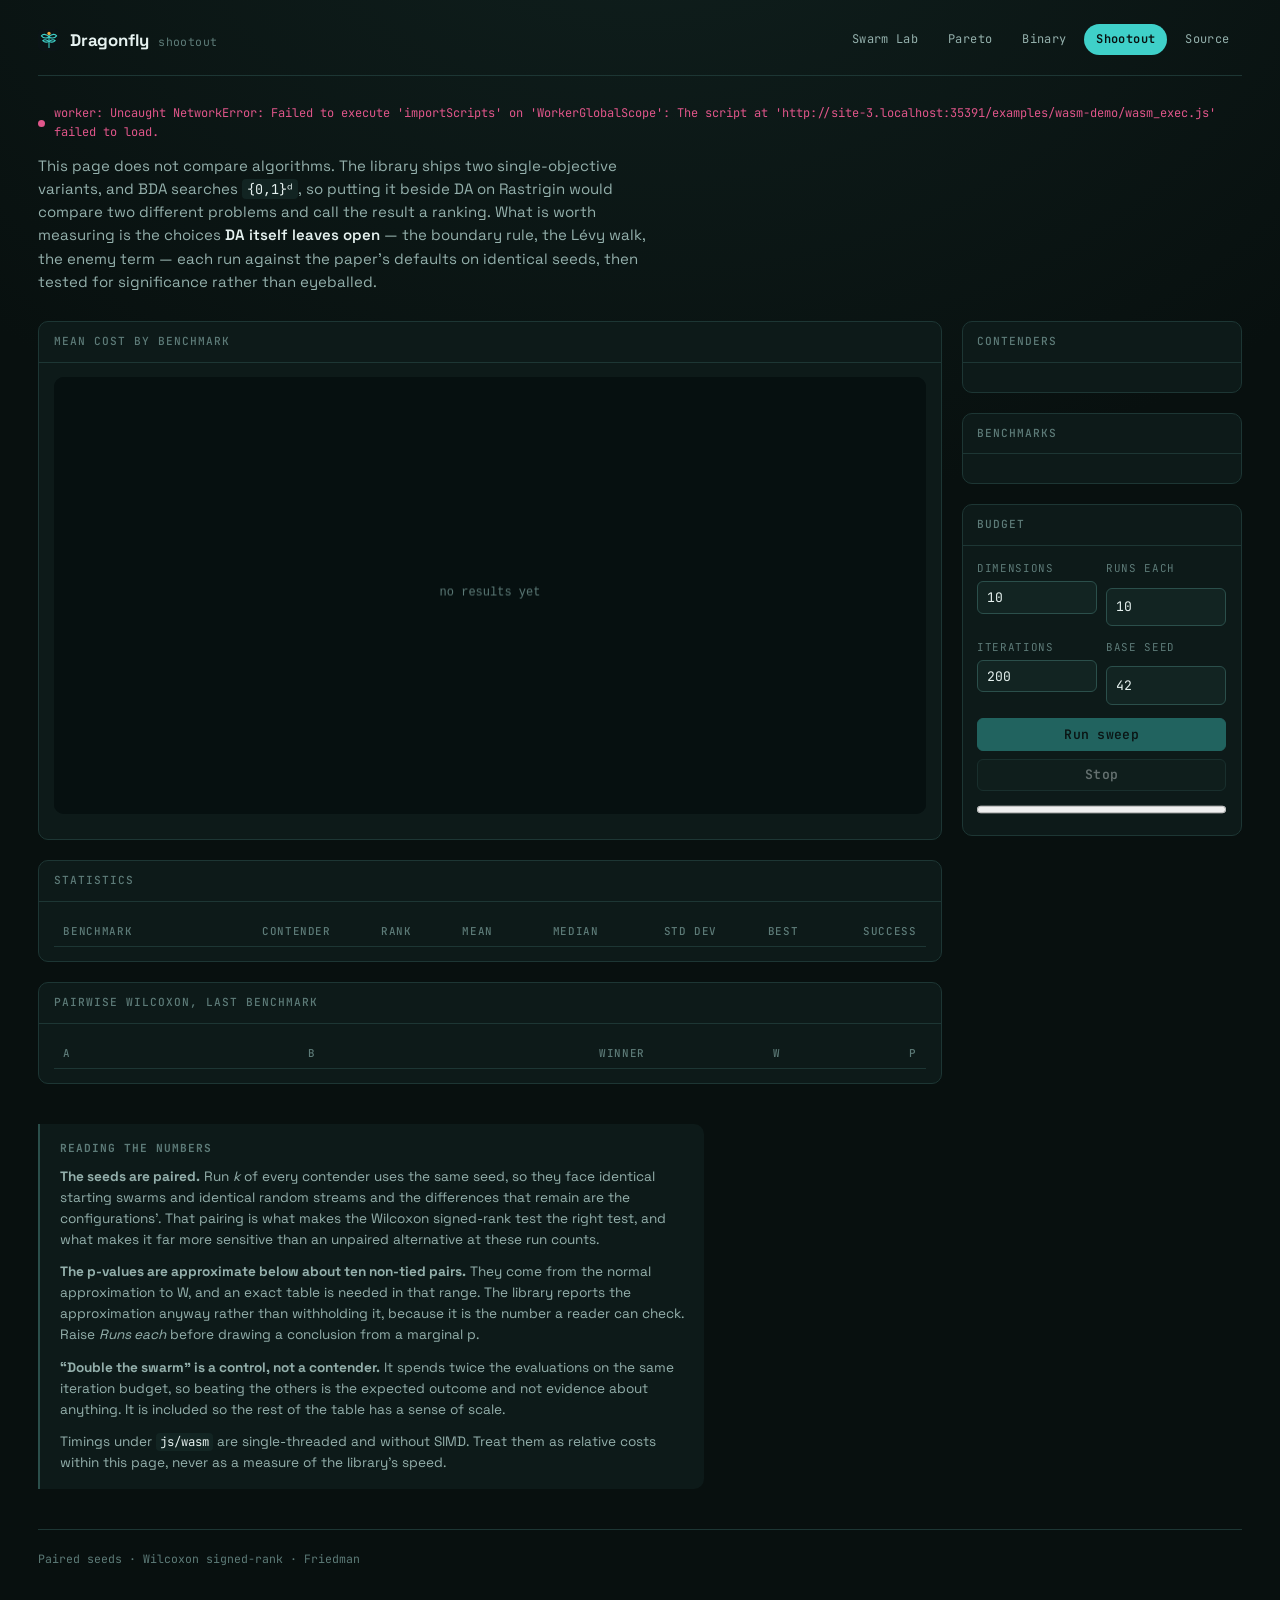
==== examples/wasm-demo/benchmark.html @ a9129103 "feat: a four-page WebAssembly demo, and the MODA observer it needed The library had nothing a visito" ====
<!doctype html>
<html lang="en">
  <head>
    <meta charset="utf-8" />
    <meta name="viewport" content="width=device-width, initial-scale=1" />
    <title>Shootout · Dragonfly</title>
    <meta
      name="description"
      content="Which of DA's configurable choices actually matter, measured with paired seeds, Wilcoxon signed-rank tests and a Friedman test."
    />
    <link rel="icon" href="favicon.svg" />
    <link rel="preconnect" href="https://fonts.googleapis.com" />
    <link rel="preconnect" href="https://fonts.gstatic.com" crossorigin />
    <link
      href="https://fonts.googleapis.com/css2?family=JetBrains+Mono:wght@400;500&family=Space+Grotesk:wght@400;500;600;700&display=swap"
      rel="stylesheet"
    />
    <link rel="stylesheet" href="style.css" />

    <!--
      DOM CONTRACT — read this before touching bench.js.

      Ids bench.js binds to:
        #status           status readout; data-state="ready|error|loading"
        #chart            grouped bar chart, drawn by bench-chart.js
        #contenders       checkbox list, filled from info()
        #benchmarks       checkbox list, filled from info()
        #dimensions #iterations #runs #seed   <input type=number>
        #start #stop      buttons
        #progress         <progress>
        #progressNote     "n of m benchmarks"
        #statsTable       <tbody> for the per-benchmark statistics
        #wilcoxonTable    <tbody> for the pairwise tests
        #friedman         <p> for the Friedman result
        #budget           estimated run count, updated as the form changes

      Note: this page does NOT load wasm_exec.js on the main thread. The wasm
      instance lives in bench-worker.js.
    -->
  </head>
  <body>
    <header class="masthead">
      <h1 class="wordmark">
        <img class="glyph" src="favicon.svg" alt="" />
        Dragonfly
        <span class="sub">shootout</span>
      </h1>
      <nav>
        <a href="index.html">Swarm Lab</a>
        <a href="pareto.html">Pareto</a>
        <a href="binary.html">Binary</a>
        <a href="benchmark.html" aria-current="page">Shootout</a>
        <a href="https://github.com/CWBudde/dragonfly">Source</a>
      </nav>
    </header>

    <p class="status" id="status" data-state="loading">Loading WebAssembly…</p>

    <p class="lede">
      This page does not compare algorithms. The library ships two
      single-objective variants, and BDA searches <code>{0,1}ᵈ</code>, so putting
      it beside DA on Rastrigin would compare two different problems and call
      the result a ranking. What is worth measuring is the choices
      <strong>DA itself leaves open</strong> — the boundary rule, the Lévy walk,
      the enemy term — each run against the paper's defaults on identical seeds,
      then tested for significance rather than eyeballed.
    </p>

    <div class="instrument">
      <section class="stage-wrap">
        <section class="panel">
          <h2>Mean cost by benchmark</h2>
          <div class="panel-body">
            <canvas id="chart" width="900" height="420" style="aspect-ratio: 16 / 8"></canvas>
            <ul class="legend" id="chartLegend"></ul>
          </div>
        </section>

        <section class="panel" style="margin-top: var(--gap)">
          <h2>Statistics</h2>
          <div class="panel-body table-scroll">
            <table>
              <thead>
                <tr>
                  <th>Benchmark</th>
                  <th>Contender</th>
                  <th>Rank</th>
                  <th>Mean</th>
                  <th>Median</th>
                  <th>Std dev</th>
                  <th>Best</th>
                  <th>Success</th>
                </tr>
              </thead>
              <tbody id="statsTable"></tbody>
            </table>
          </div>
        </section>

        <section class="panel" style="margin-top: var(--gap)">
          <h2>Pairwise Wilcoxon, last benchmark</h2>
          <div class="panel-body">
            <p class="note" id="friedman"></p>
            <div class="table-scroll">
              <table>
                <thead>
                  <tr>
                    <th>A</th>
                    <th>B</th>
                    <th>Winner</th>
                    <th>W</th>
                    <th>p</th>
                  </tr>
                </thead>
                <tbody id="wilcoxonTable"></tbody>
              </table>
            </div>
          </div>
        </section>
      </section>

      <div>
        <section class="panel">
          <h2>Contenders</h2>
          <div class="panel-body" id="contenders"></div>
        </section>

        <section class="panel" style="margin-top: var(--gap)">
          <h2>Benchmarks</h2>
          <div class="panel-body" id="benchmarks"></div>
        </section>

        <section class="panel" style="margin-top: var(--gap)">
          <h2>Budget</h2>
          <div class="panel-body">
            <div class="field field-pair">
              <div class="field">
                <label for="dimensions">Dimensions</label>
                <input type="number" id="dimensions" min="2" value="10" />
              </div>
              <div class="field">
                <label for="runs">Runs each</label>
                <input type="number" id="runs" min="2" value="10" />
              </div>
            </div>
            <div class="field field-pair">
              <div class="field">
                <label for="iterations">Iterations</label>
                <input type="number" id="iterations" min="1" value="200" />
              </div>
              <div class="field">
                <label for="seed">Base seed</label>
                <input type="number" id="seed" value="42" />
              </div>
            </div>
            <p class="note" id="budget"></p>
            <div class="button-row" style="margin-bottom: 0.5rem">
              <button type="button" class="primary" id="start">Run sweep</button>
            </div>
            <div class="button-row">
              <button type="button" id="stop" disabled>Stop</button>
            </div>
            <progress id="progress" value="0" max="1" style="width: 100%; margin-top: 0.7rem"></progress>
            <p class="note" id="progressNote"></p>
          </div>
        </section>
      </div>
    </div>

    <aside class="caveat">
      <h2>Reading the numbers</h2>
      <p>
        <strong>The seeds are paired.</strong> Run <em>k</em> of every contender
        uses the same seed, so they face identical starting swarms and identical
        random streams and the differences that remain are the configurations'.
        That pairing is what makes the Wilcoxon signed-rank test the right test,
        and what makes it far more sensitive than an unpaired alternative at
        these run counts.
      </p>
      <p>
        <strong>The p-values are approximate below about ten non-tied pairs.</strong>
        They come from the normal approximation to W, and an exact table is
        needed in that range. The library reports the approximation anyway
        rather than withholding it, because it is the number a reader can check.
        Raise <em>Runs each</em> before drawing a conclusion from a marginal p.
      </p>
      <p>
        <strong>“Double the swarm” is a control, not a contender.</strong> It
        spends twice the evaluations on the same iteration budget, so beating the
        others is the expected outcome and not evidence about anything. It is
        included so the rest of the table has a sense of scale.
      </p>
      <p>
        Timings under <code>js/wasm</code> are single-threaded and without SIMD.
        Treat them as relative costs within this page, never as a measure of the
        library's speed.
      </p>
    </aside>

    <footer class="page">
      <span>Paired seeds · Wilcoxon signed-rank · Friedman</span>
      <span id="buildInfo"></span>
    </footer>

    <script src="boot.js"></script>
    <script src="render.js"></script>
    <script src="bench-chart.js"></script>
    <script src="bench.js"></script>
  </body>
</html>
---- examples/wasm-demo/style.css ----
/*
 * style.css — shared across every page of the Dragonfly demo.
 *
 * The palette is one idea: a dark petrol ground, one cool accent for the swarm,
 * and two warm ones reserved exclusively for the food source and the enemy.
 * Those two colours are never used for anything else on any page, because the
 * whole point of the Swarm Lab is that a reader can find X⁺ and X⁻ at a glance.
 */

:root {
  --ground: #08100f;
  --panel: #0d1a19;
  --panel-high: #122422;
  --rule: #1d3634;
  --rule-bright: #2b4f4b;

  --ink: #e6f2f0;
  --ink-dim: #94b0ac;
  --ink-faint: #5d7b78;

  /* The swarm and its two attractors. Reserved; see the file comment. */
  --swarm: #3fd0c9;
  --food: #f0a63c;
  --enemy: #e0568a;

  /* The three branches of the step update, in the order run.go reports them. */
  --branch-food: #f0a63c;
  --branch-swarm: #3fd0c9;
  --branch-levy: #a98cf0;

  --ok: #59d98b;
  --warn: #f0a63c;
  --bad: #e0568a;

  --display: "Space Grotesk", "Segoe UI", system-ui, sans-serif;
  --mono: "JetBrains Mono", ui-monospace, "SF Mono", Menlo, monospace;

  --gap: 1.25rem;
  --radius: 10px;
}

* {
  box-sizing: border-box;
}

html {
  background: var(--ground);
}

body {
  margin: 0;
  padding: 0 clamp(0.75rem, 3vw, 2.5rem) 4rem;
  background:
    radial-gradient(120% 70% at 50% -10%, #10201e 0%, transparent 60%),
    var(--ground);
  color: var(--ink);
  font-family: var(--display);
  font-size: 15px;
  line-height: 1.55;
  -webkit-font-smoothing: antialiased;
}

a {
  color: var(--swarm);
  text-decoration-color: var(--rule-bright);
  text-underline-offset: 3px;
}

a:hover {
  text-decoration-color: currentColor;
}

/* ── masthead ───────────────────────────────────────────────────────────── */

.masthead {
  display: flex;
  align-items: center;
  gap: var(--gap);
  flex-wrap: wrap;
  padding: 1.5rem 0 1.25rem;
  border-bottom: 1px solid var(--rule);
  margin-bottom: 1.75rem;
}

.wordmark {
  display: flex;
  align-items: baseline;
  gap: 0.6rem;
  font-weight: 700;
  font-size: 1.05rem;
  letter-spacing: -0.01em;
  margin: 0;
}

.wordmark .glyph {
  width: 22px;
  height: 22px;
  align-self: center;
}

.wordmark .sub {
  font-family: var(--mono);
  font-size: 0.72rem;
  font-weight: 400;
  color: var(--ink-faint);
  letter-spacing: 0.04em;
}

.masthead nav {
  display: flex;
  gap: 0.35rem;
  flex-wrap: wrap;
  margin-left: auto;
}

.masthead nav a {
  font-family: var(--mono);
  font-size: 0.75rem;
  letter-spacing: 0.03em;
  padding: 0.34rem 0.7rem;
  border-radius: 999px;
  border: 1px solid transparent;
  color: var(--ink-dim);
  text-decoration: none;
}

.masthead nav a:hover {
  color: var(--ink);
  border-color: var(--rule-bright);
}

.masthead nav a[aria-current="page"] {
  color: var(--ground);
  background: var(--swarm);
  font-weight: 600;
}

/* ── status line ────────────────────────────────────────────────────────── */

.status {
  display: flex;
  align-items: center;
  gap: 0.55rem;
  font-family: var(--mono);
  font-size: 0.75rem;
  color: var(--ink-dim);
  min-height: 1.4rem;
}

.status::before {
  content: "";
  width: 7px;
  height: 7px;
  border-radius: 50%;
  background: var(--ink-faint);
  flex: none;
}

.status[data-state="ready"]::before {
  background: var(--ok);
}

.status[data-state="loading"]::before {
  background: var(--warn);
  animation: pulse 1.1s ease-in-out infinite;
}

.status[data-state="error"]::before {
  background: var(--bad);
}

.status[data-state="error"] {
  color: var(--bad);
}

@keyframes pulse {
  50% {
    opacity: 0.25;
  }
}

@media (prefers-reduced-motion: reduce) {
  .status[data-state="loading"]::before {
    animation: none;
  }
}

/* ── page shell ─────────────────────────────────────────────────────────── */

.lede {
  max-width: 62ch;
  margin: 0 0 1.75rem;
  color: var(--ink-dim);
}

.lede strong {
  color: var(--ink);
  font-weight: 600;
}

/*
 * The instrument layout: a fixed control column beside a stage that takes the
 * rest. It collapses to one column early, because the controls are unusable in
 * a narrow rail and the stage is the point.
 */
.instrument {
  display: grid;
  grid-template-columns: minmax(0, 1fr) 17.5rem;
  gap: var(--gap);
  align-items: start;
}

@media (max-width: 62rem) {
  .instrument {
    grid-template-columns: minmax(0, 1fr);
  }
}

.panel {
  background: var(--panel);
  border: 1px solid var(--rule);
  border-radius: var(--radius);
}

.panel > h2,
.panel > h3 {
  margin: 0;
  padding: 0.7rem 0.9rem;
  border-bottom: 1px solid var(--rule);
  font-family: var(--mono);
  font-size: 0.7rem;
  font-weight: 500;
  letter-spacing: 0.09em;
  text-transform: uppercase;
  color: var(--ink-faint);
}

.panel-body {
  padding: 0.9rem;
}

/* ── stage ──────────────────────────────────────────────────────────────── */

.stage-wrap {
  position: relative;
}

canvas {
  display: block;
  width: 100%;
  border-radius: var(--radius);
  background: #061010;
}

#stage {
  aspect-ratio: 1 / 1;
  border: 1px solid var(--rule);
}

.stage-note {
  margin: 0.6rem 0 0;
  font-family: var(--mono);
  font-size: 0.72rem;
  color: var(--warn);
  min-height: 1.1rem;
}

.stage-note:empty {
  display: none;
}

/* ── transport ──────────────────────────────────────────────────────────── */

.transport {
  display: flex;
  align-items: center;
  gap: 0.7rem;
  margin-top: 0.7rem;
  flex-wrap: wrap;
}

.transport input[type="range"] {
  flex: 1 1 12rem;
  min-width: 8rem;
  accent-color: var(--swarm);
}

.frame-readout {
  font-family: var(--mono);
  font-size: 0.75rem;
  color: var(--ink-dim);
  white-space: nowrap;
}

/* ── controls ───────────────────────────────────────────────────────────── */

.field {
  display: grid;
  gap: 0.25rem;
  margin-bottom: 0.8rem;
}

.field:last-child {
  margin-bottom: 0;
}

.field > label {
  font-family: var(--mono);
  font-size: 0.68rem;
  letter-spacing: 0.06em;
  text-transform: uppercase;
  color: var(--ink-faint);
}

.field-pair {
  display: grid;
  grid-template-columns: 1fr 1fr;
  gap: 0.55rem;
}

input,
select,
button {
  font-family: var(--mono);
  font-size: 0.82rem;
  color: var(--ink);
  background: var(--panel-high);
  border: 1px solid var(--rule-bright);
  border-radius: 6px;
  padding: 0.42rem 0.55rem;
  width: 100%;
}

input:focus-visible,
select:focus-visible,
button:focus-visible {
  outline: 2px solid var(--swarm);
  outline-offset: 1px;
}

button {
  cursor: pointer;
  font-weight: 600;
  letter-spacing: 0.02em;
}

button:hover:not(:disabled) {
  border-color: var(--swarm);
  color: var(--swarm);
}

button:disabled {
  opacity: 0.4;
  cursor: not-allowed;
}

button.primary {
  background: var(--swarm);
  border-color: var(--swarm);
  color: var(--ground);
}

button.primary:hover:not(:disabled) {
  background: #5ee0d9;
  border-color: #5ee0d9;
  color: var(--ground);
}

button.icon {
  width: auto;
  flex: none;
  padding: 0.42rem 0.9rem;
}

button[aria-pressed="true"] {
  border-color: var(--swarm);
  color: var(--swarm);
}

.button-row {
  display: flex;
  gap: 0.5rem;
}

.note {
  margin: 0.5rem 0 0;
  font-size: 0.78rem;
  line-height: 1.45;
  color: var(--ink-dim);
}

.note:empty {
  display: none;
}

/* ── telemetry ──────────────────────────────────────────────────────────── */

.telemetry {
  display: grid;
  grid-template-columns: repeat(auto-fit, minmax(9rem, 1fr));
  gap: 1px;
  margin: var(--gap) 0 0;
  background: var(--rule);
  border: 1px solid var(--rule);
  border-radius: var(--radius);
  overflow: hidden;
}

.telemetry > div {
  background: var(--panel);
  padding: 0.7rem 0.85rem;
}

.telemetry dt {
  font-family: var(--mono);
  font-size: 0.65rem;
  letter-spacing: 0.07em;
  text-transform: uppercase;
  color: var(--ink-faint);
  margin: 0 0 0.25rem;
}

.telemetry dd {
  margin: 0;
  font-family: var(--mono);
  font-size: 1rem;
  font-variant-numeric: tabular-nums;
  color: var(--ink);
  overflow-wrap: anywhere;
}

/* ── legend ─────────────────────────────────────────────────────────────── */

.legend {
  display: flex;
  flex-wrap: wrap;
  gap: 0.5rem 1.1rem;
  margin: 0.7rem 0 0;
  padding: 0;
  list-style: none;
  font-family: var(--mono);
  font-size: 0.72rem;
  color: var(--ink-dim);
}

.legend li {
  display: flex;
  align-items: center;
  gap: 0.4rem;
}

.legend .key {
  width: 10px;
  height: 10px;
  border-radius: 50%;
  flex: none;
}

.legend .key.square {
  border-radius: 2px;
  background: none;
  border: 1.5px solid currentColor;
}

/* ── secondary panels ───────────────────────────────────────────────────── */

.plots {
  display: grid;
  grid-template-columns: repeat(auto-fit, minmax(17rem, 1fr));
  gap: var(--gap);
  margin-top: var(--gap);
}

.plots canvas {
  aspect-ratio: 16 / 9;
}

/* ── tables ─────────────────────────────────────────────────────────────── */

.table-scroll {
  overflow-x: auto;
}

table {
  border-collapse: collapse;
  width: 100%;
  font-family: var(--mono);
  font-size: 0.78rem;
  font-variant-numeric: tabular-nums;
}

th,
td {
  text-align: right;
  padding: 0.4rem 0.6rem;
  border-bottom: 1px solid var(--rule);
  white-space: nowrap;
}

th:first-child,
td:first-child {
  text-align: left;
}

thead th {
  color: var(--ink-faint);
  font-weight: 500;
  font-size: 0.68rem;
  letter-spacing: 0.06em;
  text-transform: uppercase;
}

tbody tr:last-child td {
  border-bottom: none;
}

td.win {
  color: var(--ok);
}

td.tie {
  color: var(--ink-faint);
}

/* ── prose ──────────────────────────────────────────────────────────────── */

.caveat {
  margin: 2.5rem 0 0;
  padding: 1rem 1.2rem;
  border-left: 2px solid var(--rule-bright);
  background: var(--panel);
  border-radius: 0 var(--radius) var(--radius) 0;
  color: var(--ink-dim);
  font-size: 0.85rem;
  max-width: 74ch;
}

.caveat h2 {
  margin: 0 0 0.5rem;
  font-family: var(--mono);
  font-size: 0.7rem;
  letter-spacing: 0.09em;
  text-transform: uppercase;
  color: var(--ink-faint);
}

.caveat p {
  margin: 0 0 0.7rem;
}

.caveat p:last-child {
  margin-bottom: 0;
}

.caveat code,
.lede code {
  font-family: var(--mono);
  font-size: 0.9em;
  color: var(--ink);
  background: var(--panel-high);
  padding: 0.05em 0.35em;
  border-radius: 4px;
}

footer.page {
  margin-top: 2.5rem;
  padding-top: 1.25rem;
  border-top: 1px solid var(--rule);
  font-family: var(--mono);
  font-size: 0.72rem;
  color: var(--ink-faint);
  display: flex;
  gap: 1rem;
  flex-wrap: wrap;
}
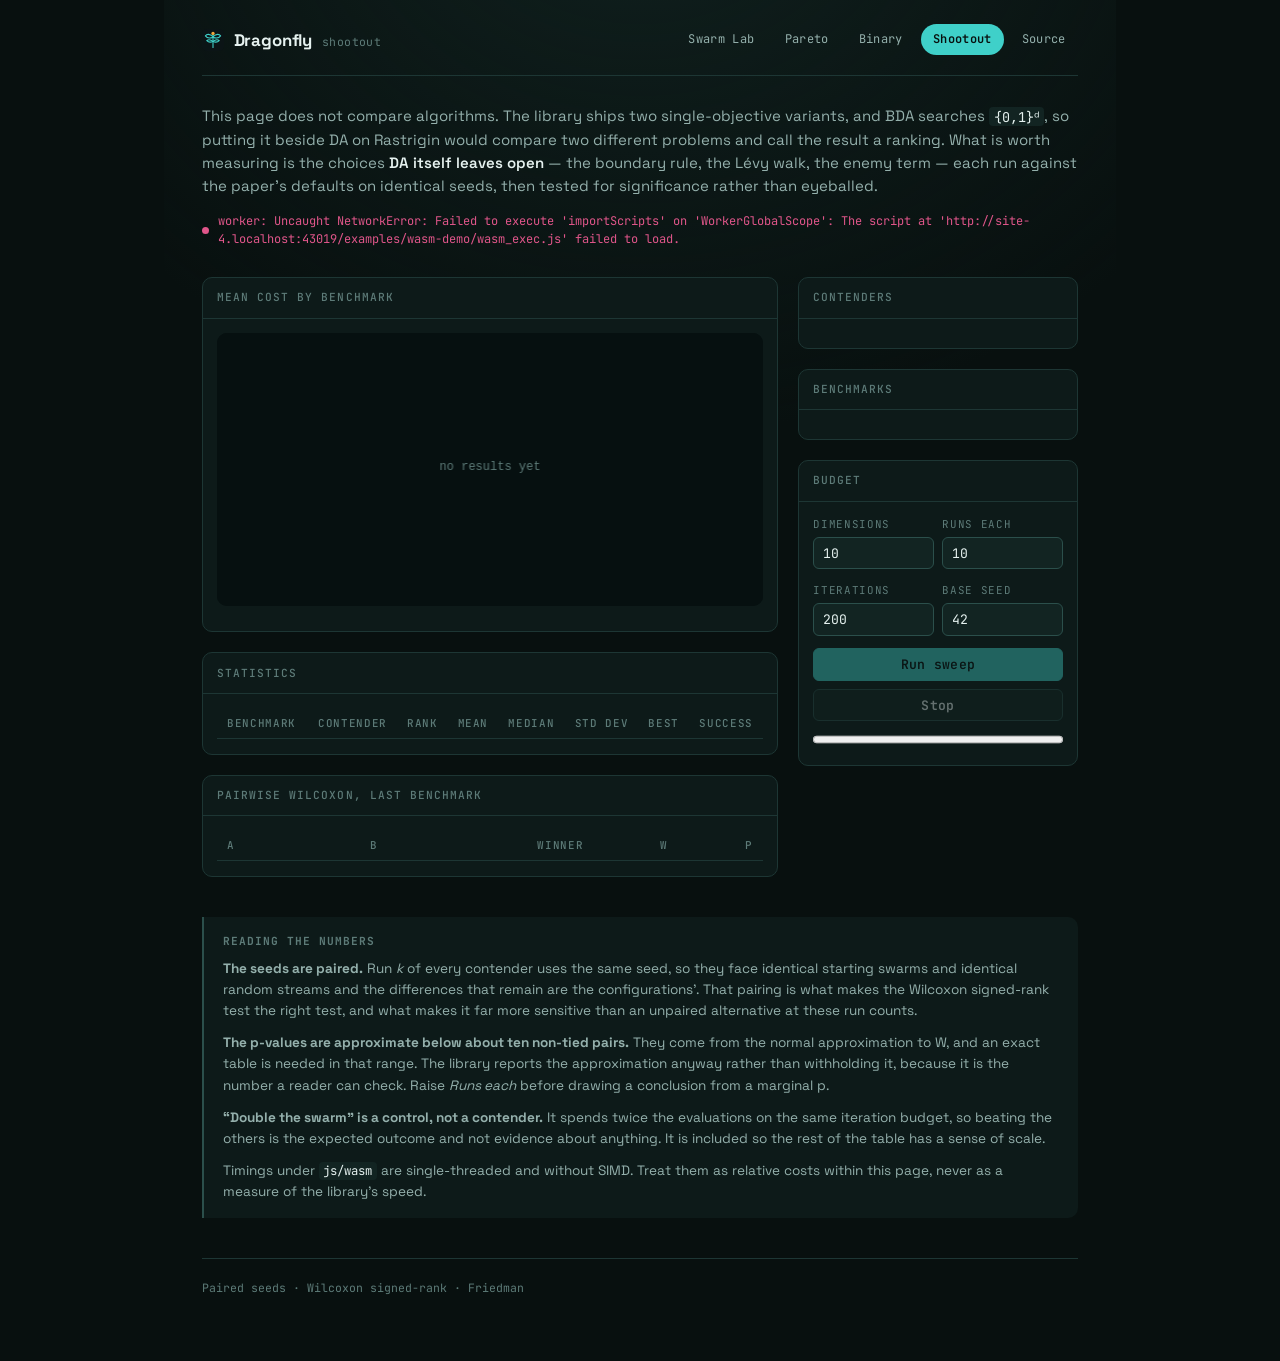
==== commit 7309c48b: "feat: add minimiser display and related functionality in wasm demo" ====
--- a/examples/wasm-demo/benchmark.html
+++ b/examples/wasm-demo/benchmark.html
@@ -54,8 +54,6 @@
       </nav>
     </header>
 
-    <p class="status" id="status" data-state="loading">Loading WebAssembly…</p>
-
     <p class="lede">
       This page does not compare algorithms. The library ships two
       single-objective variants, and BDA searches <code>{0,1}ᵈ</code>, so putting
@@ -65,6 +63,8 @@
       the enemy term — each run against the paper's defaults on identical seeds,
       then tested for significance rather than eyeballed.
     </p>
+
+    <p class="status" id="status" data-state="loading">Loading WebAssembly…</p>
 
     <div class="instrument">
       <section class="stage-wrap">
--- a/examples/wasm-demo/style.css
+++ b/examples/wasm-demo/style.css
@@ -37,6 +37,32 @@
 
   --gap: 1.25rem;
   --radius: 10px;
+
+  --pad: clamp(0.75rem, 3vw, 2.5rem);
+  --rail: 17.5rem;
+
+  /*
+   * The measure of the whole page. Without it the shell ran the full viewport
+   * width and the square stage inherited it, so on a 1920×1080 screen the
+   * canvas alone was ~1540px tall and the telemetry sat two screens below the
+   * fold. Two bounds apply, whichever is tighter:
+   *
+   *   --shell     a plain reading measure, as the Mayfly demo's rack has;
+   *   --stage-max the stage against the viewport HEIGHT, which is the
+   *               dimension that actually runs out on a laptop.
+   *
+   * The height bound is spent on the page rather than on the canvas on
+   * purpose. Capping #stage alone would strand the control rail at the right
+   * edge with a band of dead space beside the canvas, and capping only the
+   * .instrument grid would leave that grid narrower than the masthead and lede
+   * above it. Narrowing the shell keeps every edge on the page in one column.
+   */
+  --shell: 67rem;
+  --stage-max: 64vh;
+  --measure: min(
+    var(--shell),
+    calc(var(--stage-max) + var(--gap) + var(--rail) + 2 * var(--pad))
+  );
 }
 
 * {
@@ -48,8 +74,9 @@
 }
 
 body {
-  margin: 0;
-  padding: 0 clamp(0.75rem, 3vw, 2.5rem) 4rem;
+  margin: 0 auto;
+  max-width: var(--measure);
+  padding: 0 var(--pad) 4rem;
   background:
     radial-gradient(120% 70% at 50% -10%, #10201e 0%, transparent 60%),
     var(--ground);
@@ -145,6 +172,7 @@
   font-size: 0.75rem;
   color: var(--ink-dim);
   min-height: 1.4rem;
+  margin: 0 0 1.75rem;
 }
 
 .status::before {
@@ -187,9 +215,13 @@
 
 /* ── page shell ─────────────────────────────────────────────────────────── */
 
+/*
+ * The lede runs the full measure rather than a 62ch column: it sits above the
+ * instrument now, with the status line under it, and a short column above a
+ * full-width grid read as a mistake.
+ */
 .lede {
-  max-width: 62ch;
-  margin: 0 0 1.75rem;
+  margin: 0 0 0.9rem;
   color: var(--ink-dim);
 }
 
@@ -205,12 +237,21 @@
  */
 .instrument {
   display: grid;
-  grid-template-columns: minmax(0, 1fr) 17.5rem;
+  grid-template-columns: minmax(0, 1fr) var(--rail);
   gap: var(--gap);
   align-items: start;
 }
 
 @media (max-width: 62rem) {
+  /*
+   * One column: the rail is below the stage, not beside it, so the height
+   * bound above would only make the page a narrow ribbon. Give the shell the
+   * viewport back and let the stage be as wide as the screen is.
+   */
+  :root {
+    --measure: none;
+  }
+
   .instrument {
     grid-template-columns: minmax(0, 1fr);
   }
@@ -304,18 +345,100 @@
   margin-bottom: 0;
 }
 
-.field > label {
+.field > label,
+.field-head > label {
   font-family: var(--mono);
   font-size: 0.68rem;
   letter-spacing: 0.06em;
   text-transform: uppercase;
   color: var(--ink-faint);
+}
+
+/*
+ * A label with its (i) pushed to the right edge of the rail. The explanations
+ * these carry are worth having and were worth three lines of standing prose
+ * each; on hover they cost nothing and the controls stay in one screen.
+ */
+.field-head {
+  position: relative;
+  display: flex;
+  align-items: center;
+  justify-content: space-between;
+  gap: 0.5rem;
+}
+
+.hint {
+  flex: none;
+  width: 15px;
+  height: 15px;
+  border-radius: 50%;
+  border: 1px solid var(--rule-bright);
+  color: var(--ink-faint);
+  background: var(--panel-high);
+  font-family: var(--mono);
+  font-size: 0.62rem;
+  font-style: normal;
+  font-weight: 600;
+  line-height: 13px;
+  text-align: center;
+  cursor: help;
+}
+
+.hint:hover,
+.hint:focus-visible {
+  color: var(--swarm);
+  border-color: var(--swarm);
+}
+
+/*
+ * The bubble spans the field rather than hanging off the badge: the rail is
+ * 17.5rem wide, so anything anchored to a 15px dot at its right edge either
+ * overflows the viewport or wraps to two words a line.
+ */
+.hint-body {
+  position: absolute;
+  top: calc(100% + 0.35rem);
+  left: 0;
+  right: 0;
+  z-index: 20;
+  display: none;
+  padding: 0.55rem 0.65rem;
+  border: 1px solid var(--rule-bright);
+  border-radius: 6px;
+  background: var(--panel-high);
+  box-shadow: 0 8px 22px rgb(0 0 0 / 45%);
+  color: var(--ink-dim);
+  font-family: var(--display);
+  font-size: 0.76rem;
+  letter-spacing: normal;
+  line-height: 1.4;
+  text-transform: none;
+}
+
+.hint:hover .hint-body,
+.hint:focus-visible .hint-body,
+.hint:focus-within .hint-body {
+  display: block;
+}
+
+/* An (i) with nothing behind it would be a promise the page cannot keep. */
+.hint:has(.hint-body:empty) {
+  visibility: hidden;
 }
 
 .field-pair {
   display: grid;
   grid-template-columns: 1fr 1fr;
   gap: 0.55rem;
+}
+
+/*
+ * Grid items stretch to the row, so the trailing margin of the first .field
+ * came out of its own height and left "Lower" a hair shorter than "Upper".
+ * The pair owns the spacing below it; its children own none.
+ */
+.field-pair > .field {
+  margin-bottom: 0;
 }
 
 input,
@@ -449,6 +572,11 @@
   gap: 0.4rem;
 }
 
+/* display:flex above outranks the hidden attribute; say so explicitly. */
+.legend li[hidden] {
+  display: none;
+}
+
 .legend .key {
   width: 10px;
   height: 10px;
@@ -460,6 +588,48 @@
   border-radius: 2px;
   background: none;
   border: 1.5px solid currentColor;
+}
+
+.legend .key.cross {
+  border-radius: 0;
+  background: none;
+  border: none;
+  color: var(--ok);
+  font-family: var(--mono);
+  font-size: 0.85rem;
+  font-weight: 700;
+  line-height: 10px;
+  text-align: center;
+}
+
+/* View switches for the stage: what is drawn, not what is computed. */
+.stage-options {
+  display: flex;
+  flex-wrap: wrap;
+  gap: 0.4rem 1.1rem;
+  margin-top: 0.6rem;
+  font-family: var(--mono);
+  font-size: 0.72rem;
+  color: var(--ink-dim);
+}
+
+.stage-options label {
+  display: flex;
+  align-items: center;
+  gap: 0.4rem;
+  cursor: pointer;
+}
+
+.stage-options input[type="checkbox"] {
+  width: auto;
+  padding: 0;
+  accent-color: var(--swarm);
+}
+
+/* Nothing to mark: the switch stays visible, so the absence is legible. */
+.stage-options label:has(input:disabled) {
+  opacity: 0.45;
+  cursor: not-allowed;
 }
 
 /* ── secondary panels ───────────────────────────────────────────────────── */
@@ -532,7 +702,6 @@
   border-radius: 0 var(--radius) var(--radius) 0;
   color: var(--ink-dim);
   font-size: 0.85rem;
-  max-width: 74ch;
 }
 
 .caveat h2 {
